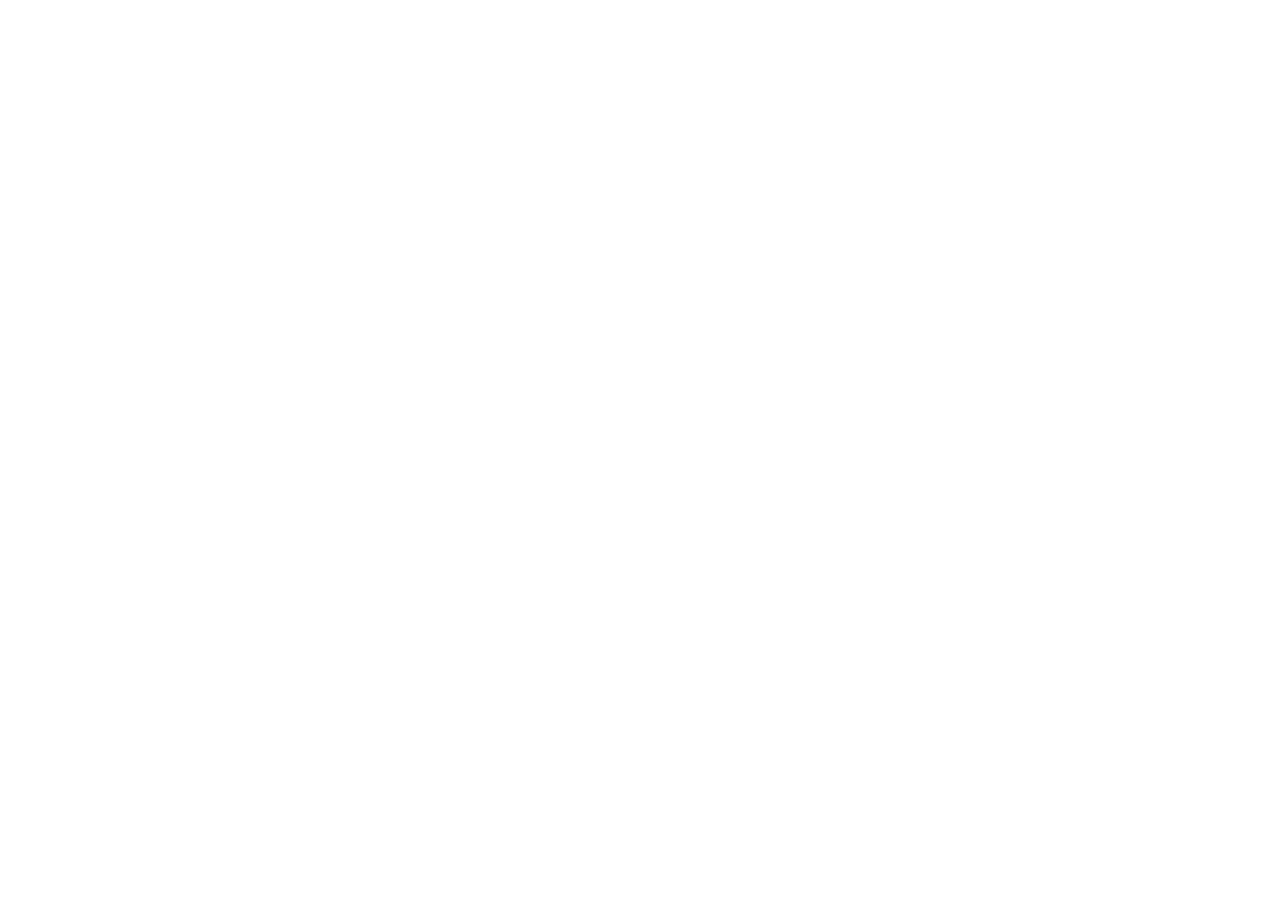
==== levelone.html @ cb29801b "FB testing" ====
﻿<!DOCTYPE html>
<html>
<head>
    <title>I got Level One</title>
	<meta charset="utf-8" />
    <meta property="og:url" content="http://tswt.github.com/thestarwarstest/levelone.html" />
    <meta property="og:type" content="website" />
    <meta property="og:title" content="I Got Level One. Can You Beat My Score?" />
    <meta property="og:description" content="Built byt the fans, for the fans, take the Star Wars test to find out how well you know the story!" />
    <meta property="og:image" content="http://tswt.github.com/thestarwarstest/img/swt500.png" />
</head>
<body>
    <script>
        window.location.href = "http://tswt.github.com/thestarwarstest/";
    </script>
</body>
</html>
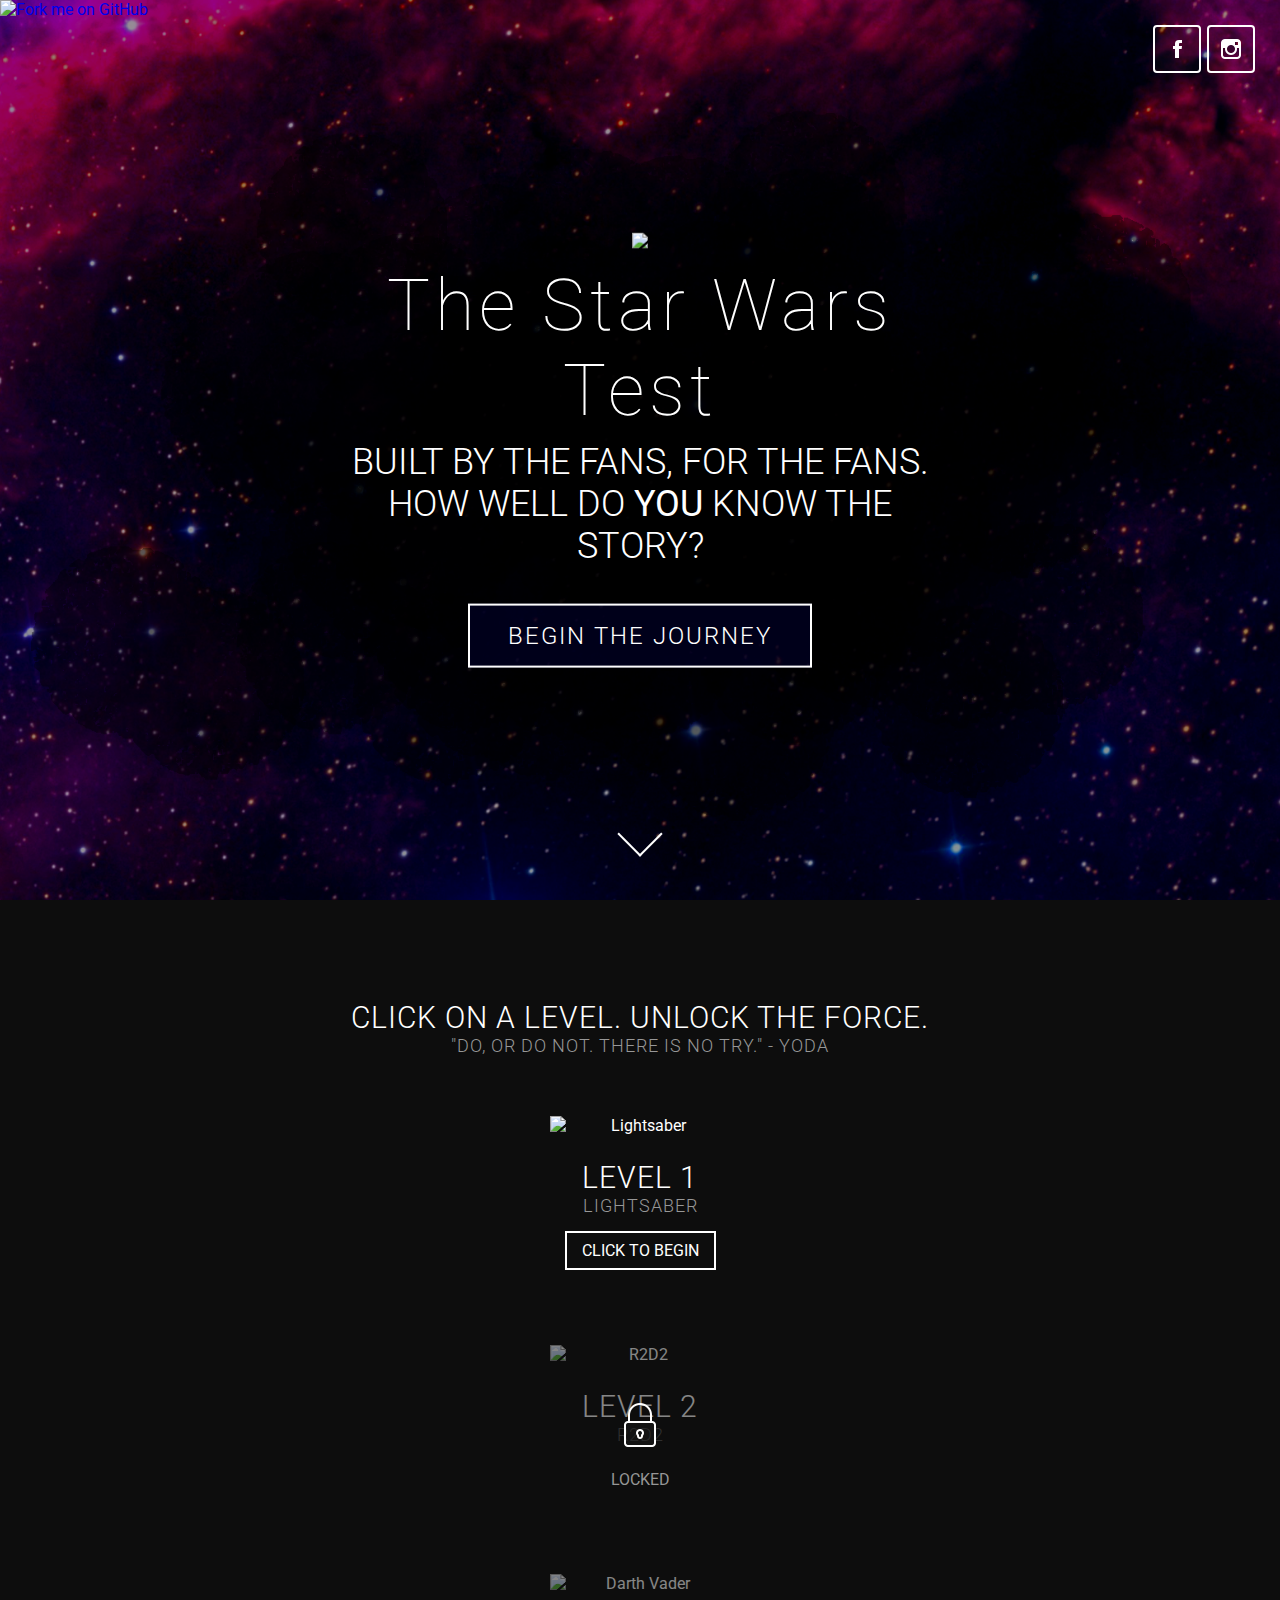
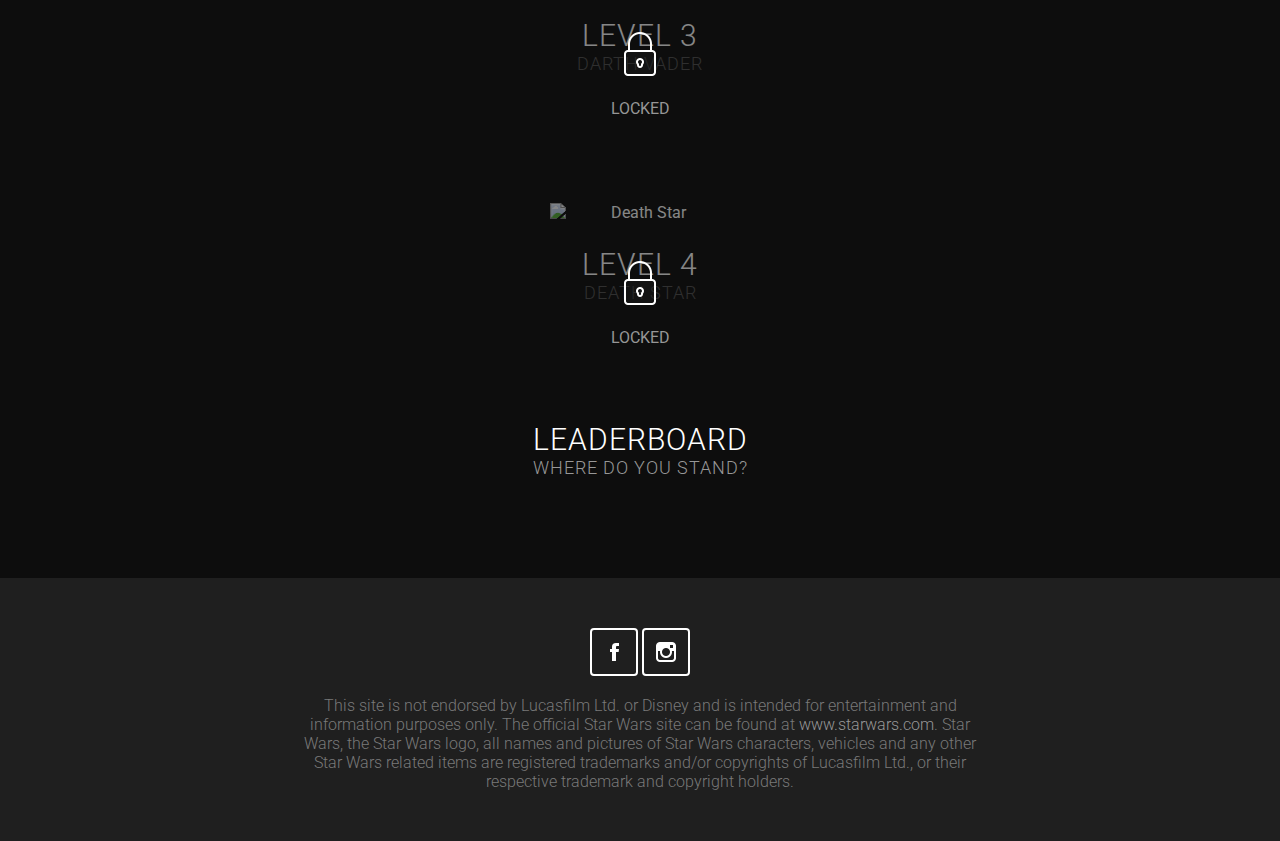
==== commit 8b1a7add: "Fixed the levelone.htm file" ====
--- a/levelone.html
+++ b/levelone.html
@@ -3,15 +3,15 @@
 <head>
     <title>I got Level One</title>
 	<meta charset="utf-8" />
-    <meta property="og:url" content="http://tswt.github.com/thestarwarstest/levelone.html" />
+    <meta property="og:url" content="http://tswt.github.io/thestarwarstest/levelone.html" />
     <meta property="og:type" content="website" />
     <meta property="og:title" content="I Got Level One. Can You Beat My Score?" />
     <meta property="og:description" content="Built byt the fans, for the fans, take the Star Wars test to find out how well you know the story!" />
-    <meta property="og:image" content="http://tswt.github.com/thestarwarstest/img/swt500.png" />
+    <meta property="og:image" content="http://tswt.github.io/thestarwarstest/img/swt500.png" />
 </head>
 <body>
     <script>
-        window.location.href = "http://tswt.github.com/thestarwarstest/";
+        window.location.href = "http://tswt.github.io/thestarwarstest/";
     </script>
 </body>
 </html>
